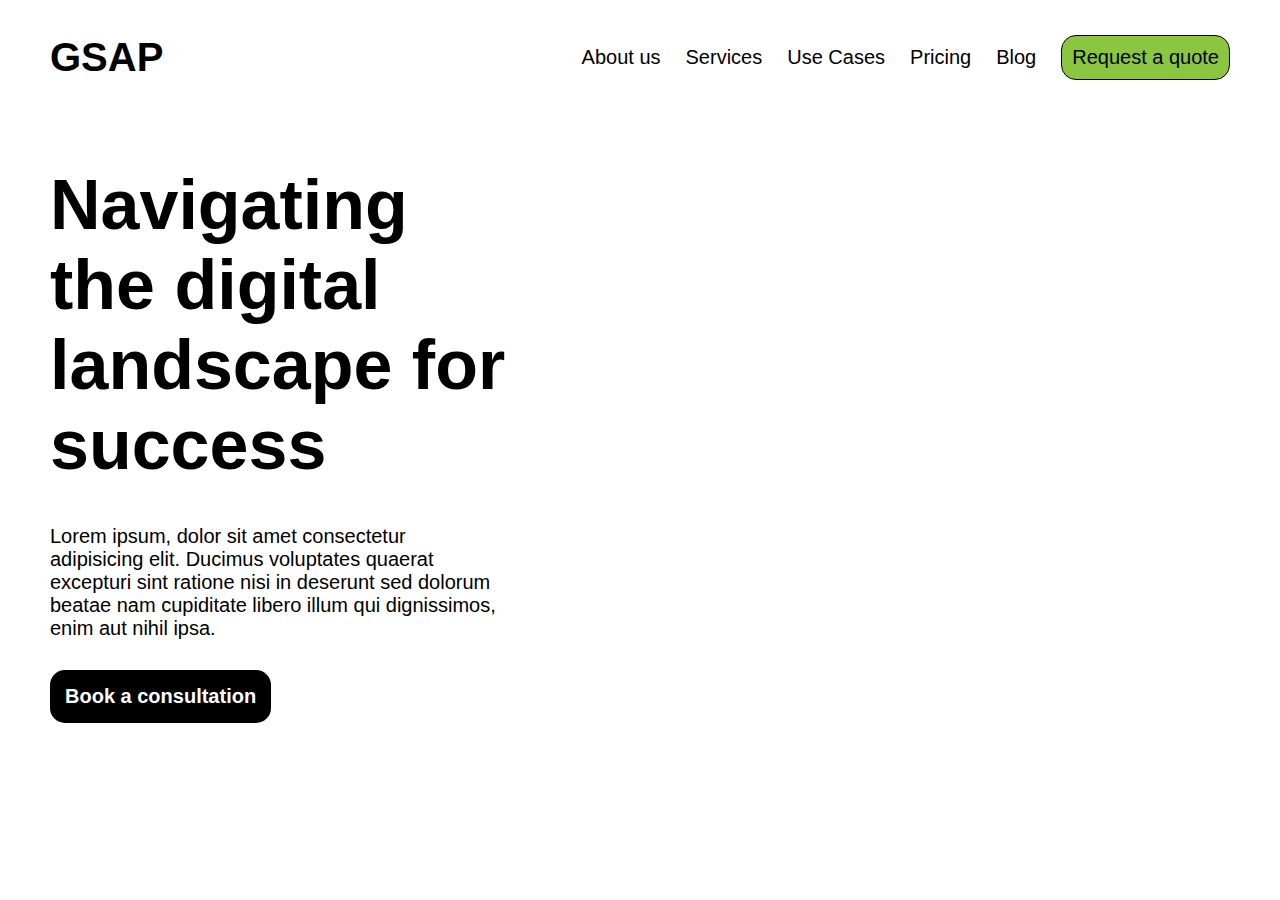
==== GSAP-Part8.html @ 72b8b92d "Add files via upload" ====
<!DOCTYPE html>
<html lang="en">

<head>
    <meta charset="UTF-8">
    <meta name="viewport" content="width=device-width, initial-scale=1.0">
    <title>Document</title>
    <link href="https://cdn.jsdelivr.net/npm/remixicon@4.2.0/fonts/remixicon.css" rel="stylesheet">
    <style>
        * {
            margin: 0;
            padding: 0;
            box-sizing: border-box;
            font-family: 'Gill Sans', 'Gill Sans MT', Calibri, 'Trebuchet MS', sans-serif;
        }

        html,
        body {
            height: 100%;
            width: 100%;
        }

        section {
            height: 100%;
            width: 100%;
            position: relative;

            & nav {
                display: flex;
                align-items: center;
                justify-content: space-between;
                padding: 35px 50px;

                & h1 {
                    font-size: 40px;
                }

                & .part2 {
                    display: flex;
                    align-items: center;
                    justify-content: center;
                    gap: 25px;

                    & h4 {
                        font-size: 20px;
                        font-weight: 500;
                    }

                    & button {
                        padding: 10px;
                        font-size: 20px;
                        border-radius: 15px;
                        border: 1px solid black;
                        background-color: rgb(138, 198, 64);
                    }
                }
            }

            & .center {
                padding: 50px;
                height: 85%;
                width: 100%;
                display: flex;

                & .center-part1 {
                    height: 100%;
                    width: 40%;

                    & h1 {
                        font-size: 70px;
                    }

                    & p {
                        font-size: 20px;
                        width: 95%;
                        margin-top: 40px;
                        margin-bottom: 30px;
                    }

                    & button {
                        padding: 15px;
                        font-size: 20px;
                        border-radius: 15px;
                        font-weight: 600;
                        border: none;
                        background-color: black;
                        color: white;
                    }
                }

                & .center-part2 {
                    height: 100%;
                    width: 60%;
                    display: flex;
                    justify-content: center;

                    & img {
                        height: 100%;
                        object-fit: cover;
                    }
                }
            }
        }
    </style>
</head>

<body>
    <section class="section1">
        <nav>
            <h1><i class="ri-drag-move-line"></i> GSAP</h1>
            <div class="part2">
                <h4>About us</h4>
                <h4>Services</h4>
                <h4>Use Cases</h4>
                <h4>Pricing</h4>
                <h4>Blog</h4>
                <button>Request a quote</button>
            </div>
        </nav>
        <div class="center">
            <div class="center-part1">
                <h1>Navigating the digital landscape for success</h1>
                <p>Lorem ipsum, dolor sit amet consectetur adipisicing elit. Ducimus voluptates quaerat excepturi sint
                    ratione nisi in deserunt sed dolorum beatae nam cupiditate libero illum qui dignissimos, enim aut
                    nihil ipsa.</p>
                <button>Book a consultation</button>
            </div>
            <div class="center-part2">
                <img src="https://cdn.worldvectorlogo.com/logos/gsap-greensock.svg" alt="">
            </div>
        </div>
    </section>
    <script src="https://cdn.jsdelivr.net/npm/gsap@3.12.5/dist/gsap.min.js"></script>
    <script src="https://cdn.jsdelivr.net/npm/gsap@3.12.5/dist/Flip.min.js"></script>
    <script src="https://cdn.jsdelivr.net/npm/gsap@3.12.5/dist/ScrollTrigger.min.js"></script>
    <script src="https://cdn.jsdelivr.net/npm/gsap@3.12.5/dist/Observer.min.js"></script>
    <script src="https://cdn.jsdelivr.net/npm/gsap@3.12.5/dist/ScrollToPlugin.min.js"></script>
    <script src="https://cdn.jsdelivr.net/npm/gsap@3.12.5/dist/Draggable.min.js"></script>
    <script src="https://cdn.jsdelivr.net/npm/gsap@3.12.5/dist/MotionPathPlugin.min.js"></script>
    <script src="https://cdn.jsdelivr.net/npm/gsap@3.12.5/dist/EaselPlugin.min.js"></script>
    <script src="https://cdn.jsdelivr.net/npm/gsap@3.12.5/dist/PixiPlugin.min.js"></script>
    <script src="https://cdn.jsdelivr.net/npm/gsap@3.12.5/dist/TextPlugin.min.js"></script>
    <script src="https://cdn.jsdelivr.net/npm/gsap@3.12.5/dist/EasePack.min.js"></script>
    <script src="https://cdn.jsdelivr.net/npm/gsap@3.12.5/dist/CustomEase.min.js"></script>

    <script>

    </script>
</body>

</html>
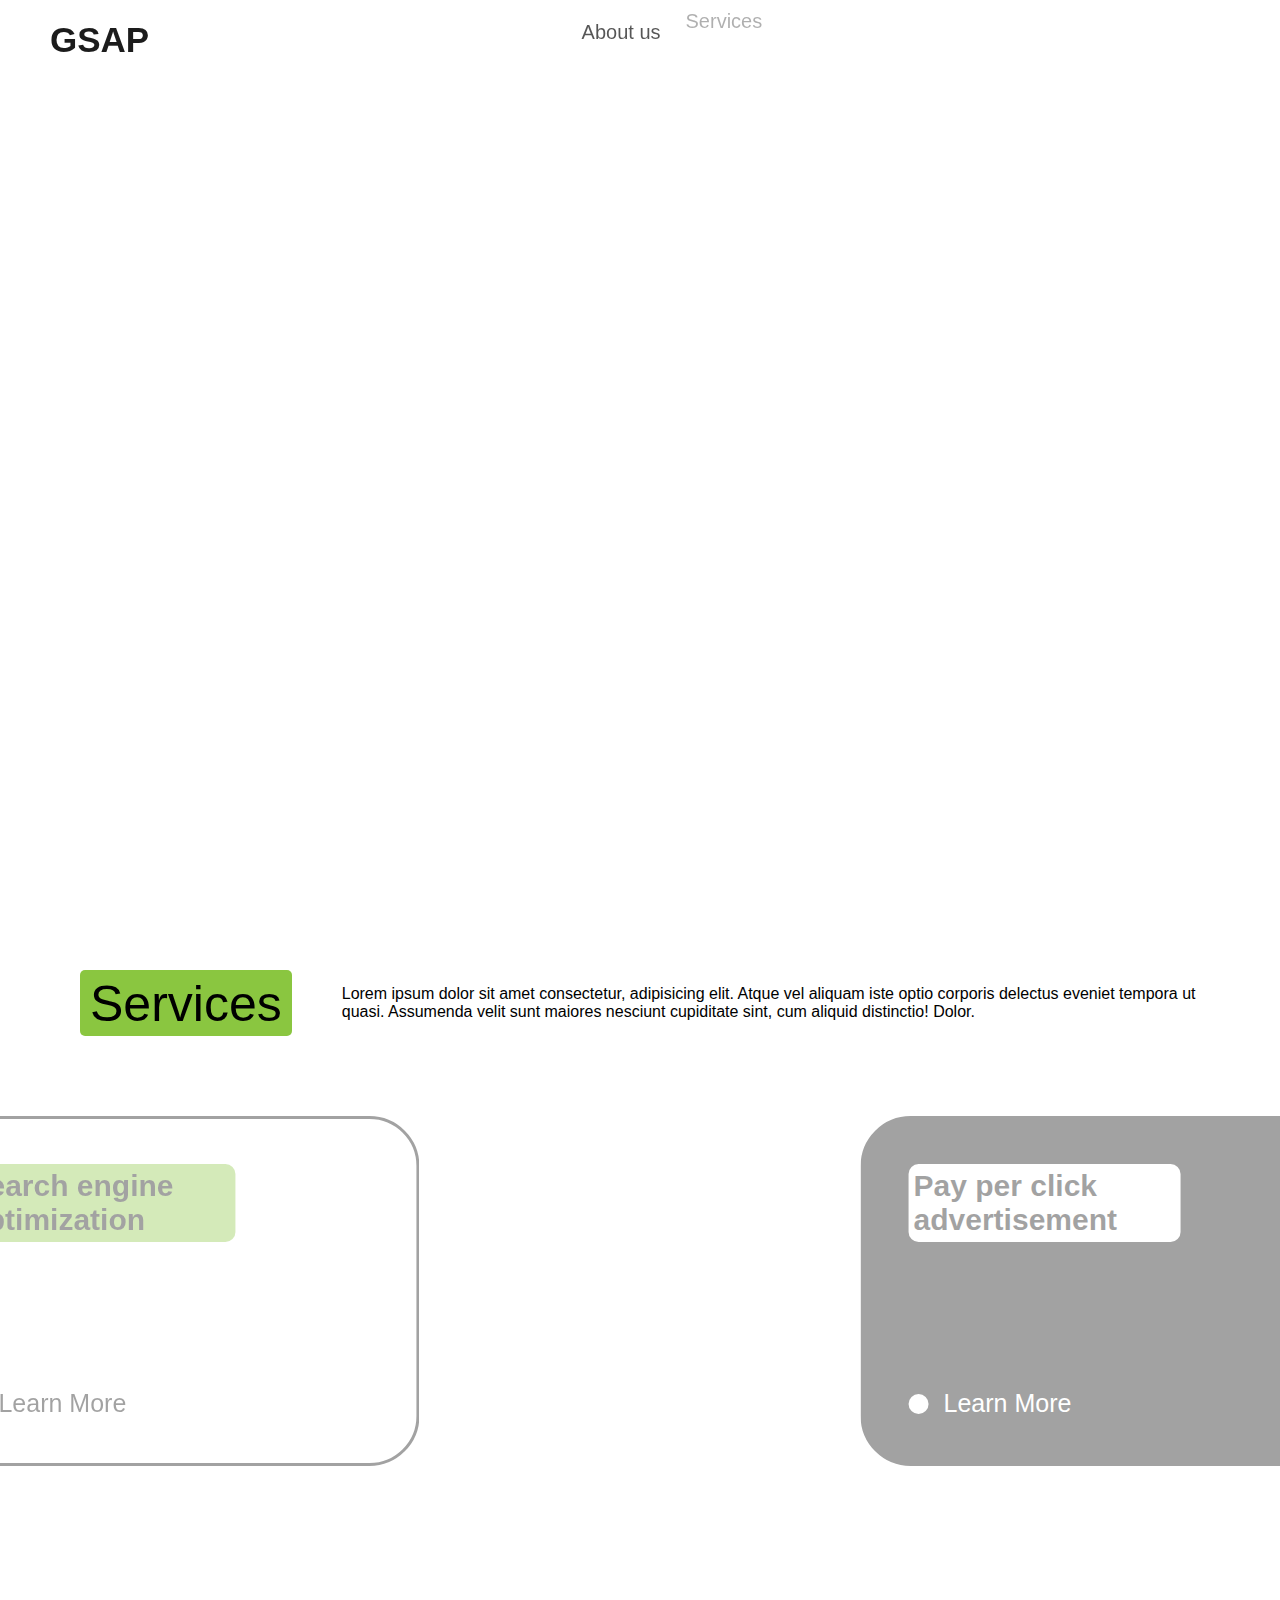
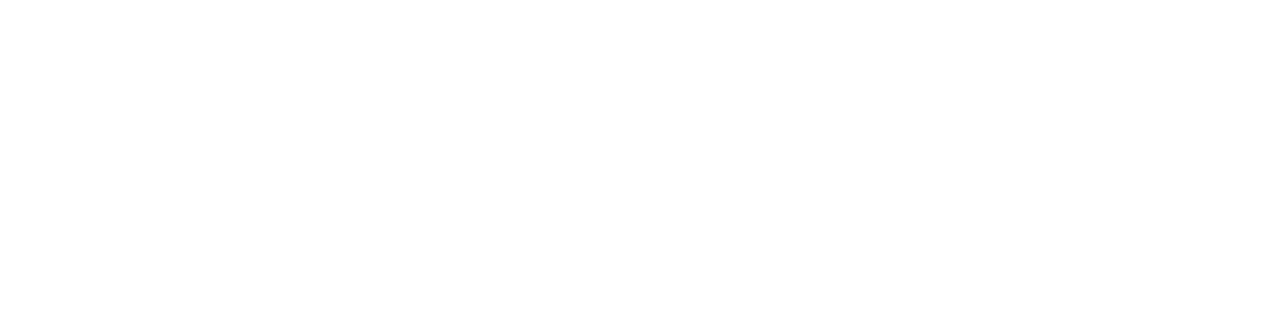
==== commit 66ac8e8e: "Add files via upload" ====
--- a/GSAP-Part8.html
+++ b/GSAP-Part8.html
@@ -20,6 +20,18 @@
             width: 100%;
         }
 
+        body {
+            overflow-x: hidden;
+        }
+
+        ::-webkit-scrollbar {
+            width: 7px;
+        }
+
+        ::-webkit-scrollbar-thumb {
+            background-color: #8ac640;
+        }
+
         section {
             height: 100%;
             width: 100%;
@@ -29,10 +41,10 @@
                 display: flex;
                 align-items: center;
                 justify-content: space-between;
-                padding: 35px 50px;
+                padding: 20px 50px;
 
                 & h1 {
-                    font-size: 40px;
+                    font-size: 35px;
                 }
 
                 & .part2 {
@@ -51,14 +63,14 @@
                         font-size: 20px;
                         border-radius: 15px;
                         border: 1px solid black;
-                        background-color: rgb(138, 198, 64);
+                        background-color: #8ac640;
                     }
                 }
             }
 
             & .center {
-                padding: 50px;
-                height: 85%;
+                padding: 30px 80px;
+                height: 70%;
                 width: 100%;
                 display: flex;
 
@@ -67,14 +79,14 @@
                     width: 40%;
 
                     & h1 {
-                        font-size: 70px;
+                        font-size: 50px;
                     }
 
                     & p {
                         font-size: 20px;
                         width: 95%;
-                        margin-top: 40px;
-                        margin-bottom: 30px;
+                        margin-top: 30px;
+                        margin-bottom: 20px;
                     }
 
                     & button {
@@ -92,11 +104,121 @@
                     height: 100%;
                     width: 60%;
                     display: flex;
+                    overflow: hidden;
                     justify-content: center;
 
                     & img {
                         height: 100%;
                         object-fit: cover;
+                    }
+                }
+            }
+
+            & .section1bottom {
+                display: flex;
+                align-items: center;
+                justify-content: space-between;
+                padding: 30px 80px;
+
+                & img {
+                    height: 40px;
+                }
+            }
+        }
+
+        .section2 {
+            & .services {
+                padding: 40px 80px;
+                display: flex;
+                align-items: center;
+                justify-content: flex-start;
+                gap: 50px;
+                margin-top: 30px;
+
+                & h3 {
+                    font-size: 50px;
+                    font-weight: 500;
+                    padding: 5px 10px 3px 10px;
+                    border-radius: 5px;
+                    background-color: #8ac640;
+                }
+            }
+
+            & .container {
+                height: 80%;
+                width: 100%;
+                padding: 40px 80px;
+                display: flex;
+                justify-content: center;
+                flex-wrap: wrap;
+                gap: 60px;
+
+                & .elem {
+                    flex-shrink: 0;
+                    height: 350px;
+                    width: 45%;
+                    border: 3px solid black;
+                    border-radius: 50px;
+                    padding: 45px;
+                    display: flex;
+
+
+                    & .elem-part1 {
+                        height: 100%;
+                        width: 100%;
+                        display: flex;
+                        align-items: flex-start;
+                        justify-content: space-between;
+                        flex-direction: column;
+
+                        & h2 {
+                            font-size: 30px;
+                            width: 100%;
+                            padding: 5px;
+                            border-radius: 10px;
+                            font-weight: 900;
+                            background-color: #8ac640;
+                        }
+
+                        & h4 {
+                            display: flex;
+                            align-items: center;
+                            font-size: 25px;
+                            font-weight: 500;
+                            gap: 15px;
+
+                            & i {
+                                border-radius: 50%;
+                                background-color: black;
+                                color: white;
+                                font-weight: 500;
+                                padding: 10px;
+                            }
+                        }
+                    }
+
+                    & .elem-part2 {
+                        height: 100%;
+                        width: 50%;
+
+                        & img {
+                            height: 100%;
+                        }
+                    }
+                }
+
+                & .black {
+                    background-color: black;
+                    color: white;
+
+                    & .elem-part1 h2 {
+                        background-color: white;
+                        color: black;
+                    }
+
+                    & .elem-part1 h4 i {
+                        background-color: white;
+                        color: black;
                     }
                 }
             }
@@ -129,7 +251,65 @@
                 <img src="https://cdn.worldvectorlogo.com/logos/gsap-greensock.svg" alt="">
             </div>
         </div>
+        <div class="section1bottom">
+            <img src="https://freelogopng.com/images/all_img/1688364239amazon-logo-black.png" alt="">
+            <img src="https://upload.wikimedia.org/wikipedia/commons/thumb/c/c8/Dribbble_Text_Logo_Script.svg/2560px-Dribbble_Text_Logo_Script.svg.png"
+                alt="">
+            <img src="https://assets-global.website-files.com/5c0ace01121734292359397b/63922cc0014939bb11a14d92_Logo%20(69).png"
+                alt="">
+            <img src="https://i0.wp.com/get.site/wp-content/uploads/2021/10/notion-logo.png?ssl=1" alt="">
+            <img src="https://encrypted-tbn0.gstatic.com/images?q=tbn:ANd9GcQYNC7NypT169LYktMtrQfFDLM5-1Ce-7Y53g&s"
+                alt="">
+            <img src="https://encrypted-tbn0.gstatic.com/images?q=tbn:ANd9GcRpMqvr9VLfcmwxvMfxU8bkODl0iMYdBKEA2A&s"
+                alt="">
+        </div>
     </section>
+    <div class="section2">
+        <div class="services">
+            <h3>Services</h3>
+            <p>Lorem ipsum dolor sit amet consectetur, adipisicing elit. Atque vel aliquam iste optio corporis delectus
+                eveniet tempora ut quasi. Assumenda velit sunt maiores nesciunt cupiditate sint, cum aliquid distinctio!
+                Dolor.</p>
+        </div>
+        <div class="container">
+            <div class="elem line1 left">
+                <div class="elem-part1">
+                    <h2>Search engine optimization</h2>
+                    <h4><i class="ri-arrow-right-up-line"></i>Learn More</h4>
+                </div>
+                <div class="elem-part2">
+                    <img src="https://cdn.worldvectorlogo.com/logos/gsap-greensock.svg" alt="">
+                </div>
+            </div>
+            <div class="elem black line1 right">
+                <div class="elem-part1">
+                    <h2>Pay per click advertisement</h2>
+                    <h4><i class="ri-arrow-right-up-line"></i>Learn More</h4>
+                </div>
+                <div class="elem-part2">
+                    <img src="https://cdn.worldvectorlogo.com/logos/gsap-greensock.svg" alt="">
+                </div>
+            </div>
+            <div class="elem black line2 left">
+                <div class="elem-part1">
+                    <h2>Social media marketing</h2>
+                    <h4><i class="ri-arrow-right-up-line"></i>Learn More</h4>
+                </div>
+                <div class="elem-part2">
+                    <img src="https://cdn.worldvectorlogo.com/logos/gsap-greensock.svg" alt="">
+                </div>
+            </div>
+            <div class="elem line2 right">
+                <div class="elem-part1">
+                    <h2>E-mail marketing</h2>
+                    <h4><i class="ri-arrow-right-up-line"></i>Learn More</h4>
+                </div>
+                <div class="elem-part2">
+                    <img src="https://cdn.worldvectorlogo.com/logos/gsap-greensock.svg" alt="">
+                </div>
+            </div>
+        </div>
+    </div>
     <script src="https://cdn.jsdelivr.net/npm/gsap@3.12.5/dist/gsap.min.js"></script>
     <script src="https://cdn.jsdelivr.net/npm/gsap@3.12.5/dist/Flip.min.js"></script>
     <script src="https://cdn.jsdelivr.net/npm/gsap@3.12.5/dist/ScrollTrigger.min.js"></script>
@@ -144,7 +324,84 @@
     <script src="https://cdn.jsdelivr.net/npm/gsap@3.12.5/dist/CustomEase.min.js"></script>
 
     <script>
-
+        const page1Animation = () => {
+            var tl = gsap.timeline()
+
+            tl.from("nav h1, nav h4, nav button", {
+                y: -30,
+                opacity: 0,
+                delay: .3,
+                duration: .6,
+                stagger: .15
+            })
+            tl.from(".center-part1 h1", {
+                x: -300,
+                opacity: 0,
+                duration: .5
+            }, "-=.3")
+            tl.from(".center-part1 p", {
+                x: -100,
+                opacity: 0,
+                duration: .4
+            })
+            tl.from(".center-part1 button", {
+                opacity: 0,
+                duration: .4
+            })
+            tl.from(".center-part2 img", {
+                opacity: 0,
+                duration: .5,
+                x: -200
+            }, "-=.7")
+            tl.from(".section1bottom img", {
+                opacity: 0,
+                y: 30,
+                stagger: .15,
+                duration: .6
+            })
+        }
+        const page2Animation = () => {
+            var tl2 = gsap.timeline({
+                scrollTrigger: {
+                    trigger: ".section2",
+                    scroller: "body",
+                    start: "top 50%",
+                    end: "top -45%",
+                    scrub: 2
+                }
+            })
+
+            tl2.from(".services", {
+                y: 30,
+                opacity: 0,
+                duration: .5
+            })
+            tl2.from(".elem.line1.left", {
+                x: -300,
+                opacity: 0,
+                duration: 1
+            }, "anim1")
+            tl2.from(".elem.line1.right", {
+                x: 300,
+                opacity: 0,
+                duration: 1
+            }, "anim1")
+
+
+            tl2.from(".elem.line2.left", {
+                x: -300,
+                opacity: 0,
+                duration: 1
+            }, "anim2")
+            tl2.from(".elem.line2.right", {
+                x: 300,
+                opacity: 0,
+                duration: 1
+            }, "anim2")
+        }
+
+        page1Animation()
+        page2Animation()
     </script>
 </body>
 
